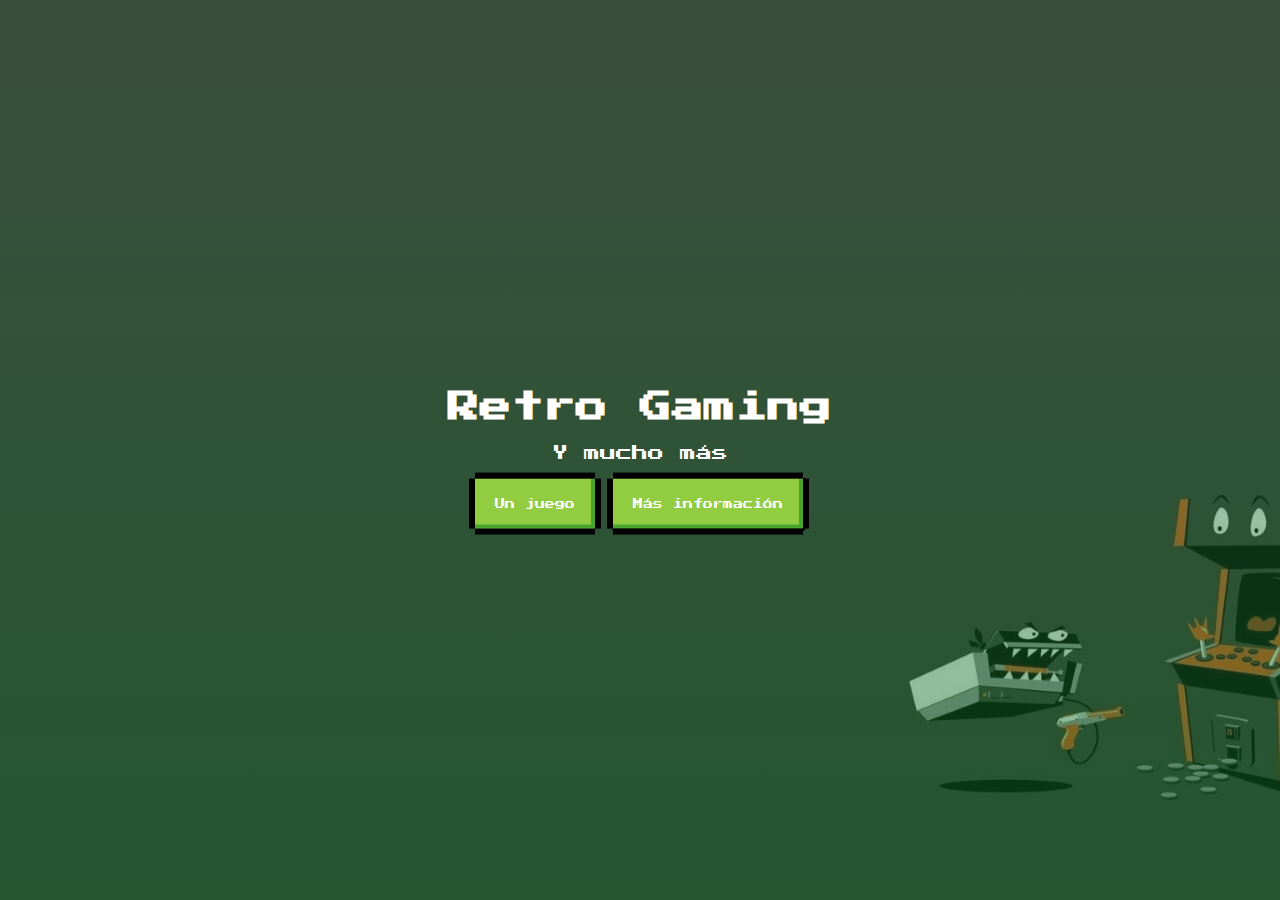
==== proyecto_final/index.html @ 048833ad "proyecto final v.1" ====
<!DOCTYPE html>
<html lang="en">
<head>
    <!-- Página web de Alicia Gutiérrez Martín -->
    <!-- Proyecto final 3º trimestre 1DAM CENEC -->
    <!-- Última actualización: mayo 2023 -->
    <meta charset="UTF-8">
    <meta http-equiv="X-UA-Compatible" content="IE=edge">
    <meta name="viewport" content="width=device-width, initial-scale=1.0">
    <link rel="preconnect" href="https://fonts.googleapis.com">
    <link rel="preconnect" href="https://fonts.gstatic.com" crossorigin>
    <link href="https://fonts.googleapis.com/css2?family=Press+Start+2P&display=swap" rel="stylesheet">
    <link rel="stylesheet" href="estilos.css">
    <title>Proyecto Final</title>
</head>
<body>
    <div class="contenedor">
        <div class="texto">
          <h1>Retro Gaming</h1>
          <p>Y mucho más</p>
          <a class="boton-retro" href="./tateti.html">Un juego</a>
          <button class="boton-retro" onclick="informacion()">Más información</button>
        </div>
      </div>
    <script src="./script.js"></script>
</body>
</html>
---- proyecto_final/estilos.css ----
body, html {
    font-family: 'Press Start 2P', cursive;
    /*le pongo altura vh para que ocupe toda la página*/
    height: 100vh;
    /**/
    /* añado este margin para eliminar el borde blanco exterior*/
    margin: 0;
}

/* The hero image */
.contenedor {
    /* Le añado "linear-gradient" para darle un toque retro */
    background-image: linear-gradient(rgb(54 118 68 / 35%), rgb(13 110 34 / 50%)), url(fondo.jpg);
    height: 100%;  
    /* centramos todo el contenido */
    background-position: center;
    background-repeat: no-repeat;
    background-size: cover;
    position: relative;
  }
  
  /* mete el texto en el centro */
  .texto {
    text-align: center;
    position: absolute;
    top: 50%;
    left: 50%;
    transform: translate(-50%, -50%);
    color: white;
  }

  .boton-retro {
    background: #92CD41;
    display: inline-block;
    position: relative;
    text-align: center;
    font-size: 10px;
    padding: 20px;
    font-family: "Press Start 2P", cursive;
    text-decoration: none;
    color: white;
    box-shadow: inset -4px -4px 0px 0px #4AA52E;
  }

  /*metemos un contenido vacio en el before y en el after*/
  .boton-retro:before, .boton-retro:after {
    content: "";
    position: absolute;
    width: 100%;
    height: 100%;
    box-sizing: content-box;
  }
  /*en el before metemos el borde de arriba y de abajo*/
  .boton-retro:before {
    top: -6px;
    left: 0;
    border-top: 6px black solid;
    border-bottom: 6px black solid;
  }
  /* y en el after el borde de la izquierda y de la derecha*/
  .boton-retro:after {
    left: -6px;
    top: 0;
    border-left: 6px black solid;
    border-right: 6px black solid;
  }

  /* le ponemos hover para que al ponerse encima el ratón el color sea más oscuro y la sombra más grande*/
  .boton-retro:hover {
    background: #76c442;
    box-shadow: inset -6px -6px 0px 0px #4AA52E;
  }


  .fila {
    display: flex;
    flex-direction: row;
    justify-content: center;
}

.cuadrito {
    border: 6px solid #d8ffa3;
    width: 100px;
    height: 100px;
    margin-top: 2px;
    margin-left: 2px;
    margin-right: 2px;
    margin-bottom: 2px;
    font-size: 85px;
    text-align: center;
    font-family: 'Press Start 2P', cursive;
    display: flex;
    align-items: center;
    justify-content: center;
}

.margin-10 {
    margin-bottom: 10px;
}
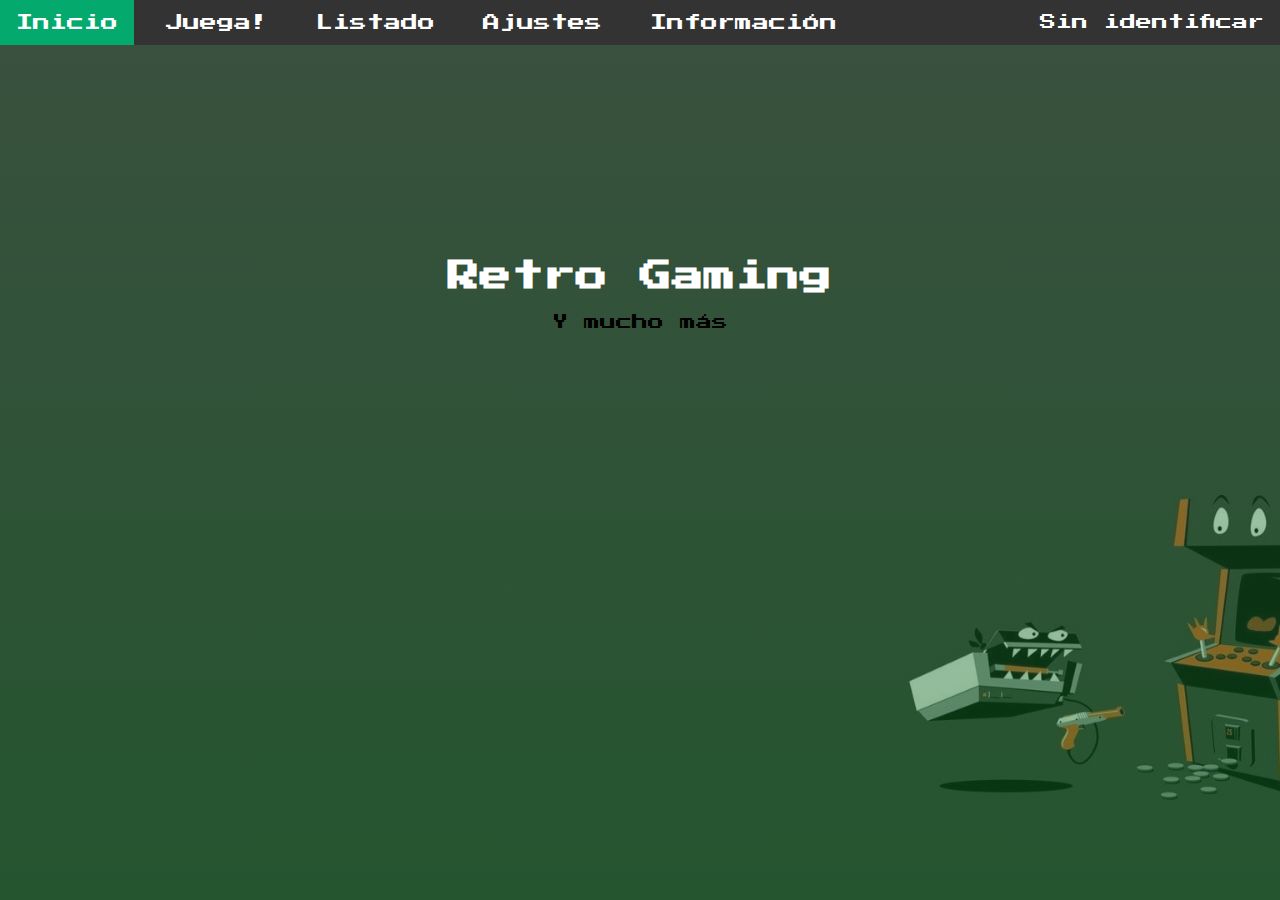
==== commit 26e0edbe: "Add files via upload" ====
--- a/proyecto_final/index.html
+++ b/proyecto_final/index.html
@@ -14,12 +14,29 @@
     <title>Proyecto Final</title>
 </head>
 <body>
+  <nav class="topnav">
+    <div class="menu-izq">
+      <a class="activo" href="./index.html">Inicio</a>
+      <a href="./tateti.html">Juega!</a>
+      <a href="./listado.html">Listado</a> 
+      <a href="./ajustes.html">Ajustes</a>  
+      <a href="#abrir-modal">Información</a> 
+    </div>
+    <div class="menu-dcha" id="usuario">Sin identificar</div>
+  </nav>
+  <div id="abrir-modal" class="ventana-modal">
+<div>
+<a href="" title="Cerrar" class="cerrar-modal">Cerrar</a>
+<p>Alicia Gutiérrez Martín</p>
+<p>1º DAM</p>
+<p>Videojuegos retro</p>
+</div>
+</div>
     <div class="contenedor">
         <div class="texto">
           <h1>Retro Gaming</h1>
           <p>Y mucho más</p>
-          <a class="boton-retro" href="./tateti.html">Un juego</a>
-          <button class="boton-retro" onclick="informacion()">Más información</button>
+          <iframe width="560" height="315" src="https://www.youtube.com/embed/-FAzHyXZPm0" title="YouTube video player" frameborder="0" allow="accelerometer; autoplay; clipboard-write; encrypted-media; gyroscope; picture-in-picture; web-share" allowfullscreen></iframe>
         </div>
       </div>
     <script src="./script.js"></script>
--- a/proyecto_final/estilos.css
+++ b/proyecto_final/estilos.css
@@ -1,22 +1,60 @@
+ /**/
+/*establezco las variables para dar formato a la letra y al fondo, también añado una imagen diferente para el modo día*/
+:root {
+  --colorFuenteDia: black;
+  --colorFuenteNoche:white;
+  --fondoNoche: linear-gradient(rgb(54 118 68 / 35%), rgb(13 110 34 / 50%)), url(fondo.jpg);
+  --fondoDia: linear-gradient(rgb(54 118 68 / 35%), rgb(13 110 34 / 50%)), url(dia.png);
+}
+
 body, html {
     font-family: 'Press Start 2P', cursive;
     /*le pongo altura vh para que ocupe toda la página*/
     height: 100vh;
-    /**/
     /* añado este margin para eliminar el borde blanco exterior*/
     margin: 0;
 }
-
-/* The hero image */
-.contenedor {
+ /*añado flex para colocar correctamente los elementos*/
+ /*pongo fondo de un color oscuro para que se aprecie la barra de navegación y formato para que quede coherente*/
+.topnav {
+  background-color: #333;
+  padding: 14px 16px 14px 0;
+  display: flex;
+  justify-content: space-between;
+}
+
+.topnav a {
+  color: var(--colorFuenteNoche);
+  text-align: center;
+  padding: 14px 16px;
+  text-decoration: none;
+  font-size: 17px;
+}
+ /*con hover hago que cambie la forma de flecha de ratón al pasarlo por encima del elemento*/
+.topnav a:hover {
+  background-color: #ddd;
+  color: black;
+}
+ /*aqui hago que cambie de color a verde el fondo al pinchar sobre una de las opciones de la barra de navegación y aplico un cambio de color en las letras*/
+.topnav a.activo {
+  background-color: #04AA6D;
+  color: var(--colorFuenteNoche);
+}
+
+.menu-dcha {
+  color: var(--colorFuenteNoche);
+}
+
+  body {
     /* Le añado "linear-gradient" para darle un toque retro */
-    background-image: linear-gradient(rgb(54 118 68 / 35%), rgb(13 110 34 / 50%)), url(fondo.jpg);
+    background-image: var(--fondoNoche);
     height: 100%;  
     /* centramos todo el contenido */
     background-position: center;
     background-repeat: no-repeat;
     background-size: cover;
     position: relative;
+    color: var(--colorFuenteNoche);
   }
   
   /* mete el texto en el centro */
@@ -26,7 +64,7 @@
     top: 50%;
     left: 50%;
     transform: translate(-50%, -50%);
-    color: white;
+    color: var(--colorFuenteNoche);
   }
 
   .boton-retro {
@@ -43,7 +81,7 @@
   }
 
   /*metemos un contenido vacio en el before y en el after*/
-  .boton-retro:before, .boton-retro:after {
+  .boton-retro:before, .boton-retro:after{
     content: "";
     position: absolute;
     width: 100%;
@@ -96,4 +134,147 @@
 
 .margin-10 {
     margin-bottom: 10px;
-}+}
+
+.contenedor {
+  padding-right: 15px;
+  padding-left: 15px;
+  margin-right: auto;
+  margin-left: auto;
+  padding: 50px 0;
+}
+
+ /*aplicamos un media query para hacerlo responsive a varios tamaños de pantalla*/
+@media (min-width: 768px) {
+  .contenedor {
+    width: 750px;
+  }
+}
+@media (min-width: 992px) {
+  .contenedor {
+    width: 970px;
+  }
+}
+@media (min-width: 1200px) {
+  .contenedor {
+    width: 1170px;
+  }
+}
+
+.centrado {
+  text-align: center;
+}
+
+#ajustes-form {
+  width: 50%;
+  margin: auto;
+}
+
+#ajustes-form label {
+  display: block;
+  padding: 20px 0;
+}
+
+#ajustes-form input[type=text] {
+  display: block;
+  padding: 10px 15px;
+  font-family: "Press Start 2P", cursive;
+  width: 100%;
+}
+
+.bloque-form:nth-child(2) {
+  margin-bottom: 20px;
+}
+
+/** Modo dia **/
+
+.dia {
+  color: var(--colorFuenteDia);
+  background-image: var(--fondoDia);
+}
+
+.dia .menu-dcha {
+  color: var(--colorFuenteDia);
+}
+
+.dia .topnav {
+  background: #e3e3e3;
+}
+
+.dia .topnav a{
+  color: var(--colorFuenteDia);
+}
+
+.dia .topnav a.activo{
+  color: black;
+}
+
+.dia .texto {
+  color: var(--colorFuenteDia);
+}
+
+
+
+.ventana-modal {
+  position: fixed;
+  display: flex;
+  justify-content: center;
+  align-items: center;
+  top: 0;
+  right: 0;
+  bottom: 0;
+  left: 0;
+  z-index: 1;
+  visibility: hidden;
+  opacity: 0;
+  pointer-events: none;
+  transition: all 0.3s;
+  height: 60%;
+  width: 100%;
+}
+
+.ventana-modal:target {
+    visibility: visible;
+    opacity: 1;
+    pointer-events: auto;
+}
+
+/* El simbolo > me indica que estoy seleccionando todos los elementos hijos, de este caso,
+selecciona todos los elementos div descedientes de ventana-modal.
+Aplicamos más formatos de color y tamaño. Transform translate con los porcentajes centra la ventana, en este caso,
+50% a la izquierda y abajo*/
+.ventana-modal > div {
+   width: 400px;
+   height: 200px;
+	 position: absolute;
+	 top: 88%;
+	 left: 50%;
+	 transform: translate(-50%, -50%);
+	 padding: 2em;
+	 background: white;
+}
+
+.ventana-modal p {
+  font-size: 80%;
+	margin: 0 0 15px;
+  color: black;
+}
+
+.cerrar-modal {
+   color: #aaa;
+	 line-height: 50px;
+	 font-size: 73%;
+	 position: absolute;
+	 right: 0;
+	 text-align: center;
+	 top: 0;
+	 width: 100px;
+	 text-decoration: none;
+}
+
+/* con la pseudoclase :hover hacemos que al pasar el puntero cambie de una flecha a una manita, aparte un formato de color*/
+.cerrar-modal:hover, p {
+  color: black;
+}
+
+
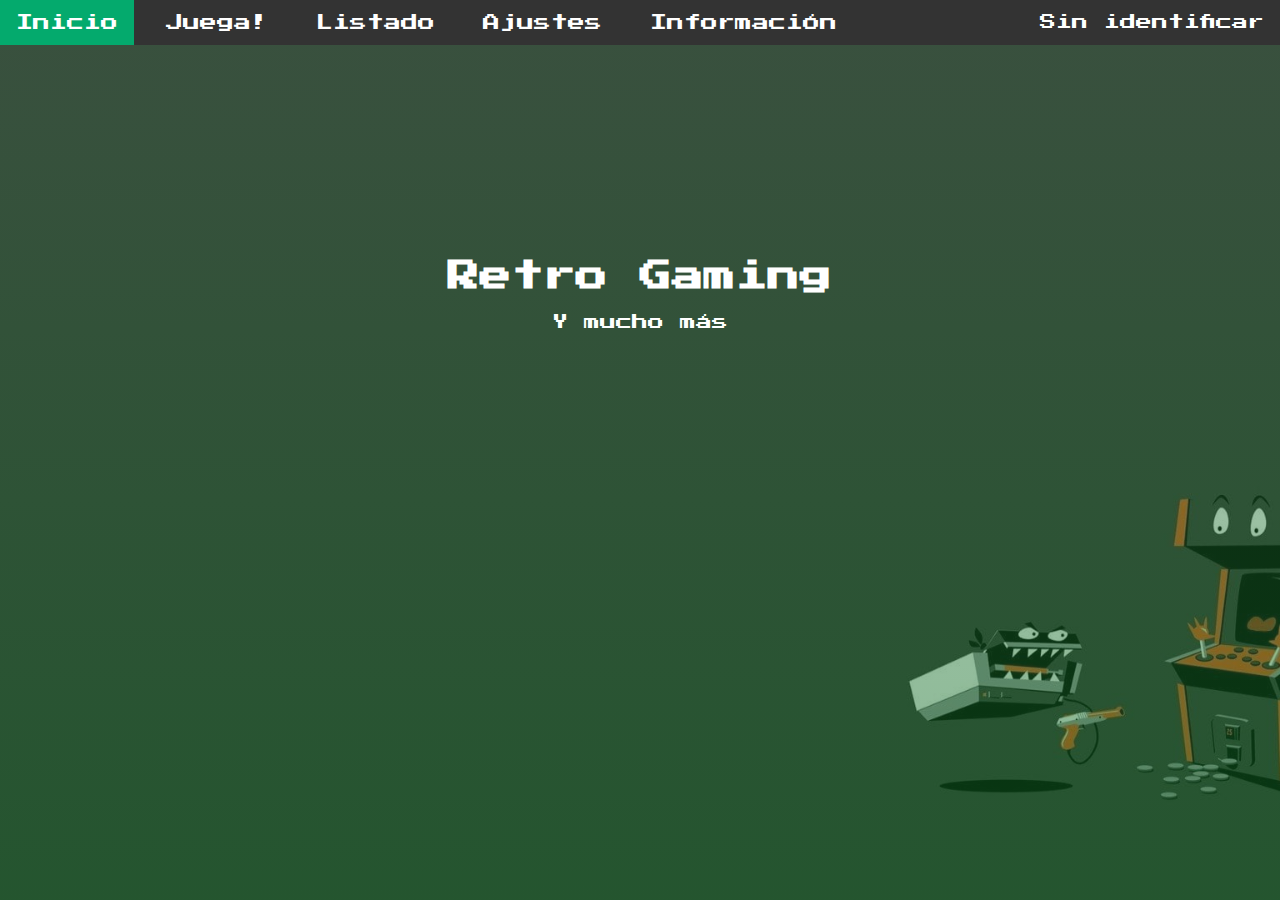
==== commit 83c56da6: "Add files via upload" ====
--- a/proyecto_final/index.html
+++ b/proyecto_final/index.html
@@ -18,20 +18,25 @@
     <div class="menu-izq">
       <a class="activo" href="./index.html">Inicio</a>
       <a href="./tateti.html">Juega!</a>
-      <a href="./listado.html">Listado</a> 
+      <a href="./juegos.xml">Listado</a> 
       <a href="./ajustes.html">Ajustes</a>  
       <a href="#abrir-modal">Información</a> 
     </div>
     <div class="menu-dcha" id="usuario">Sin identificar</div>
   </nav>
   <div id="abrir-modal" class="ventana-modal">
-<div>
-<a href="" title="Cerrar" class="cerrar-modal">Cerrar</a>
-<p>Alicia Gutiérrez Martín</p>
-<p>1º DAM</p>
-<p>Videojuegos retro</p>
-</div>
-</div>
+    <div>
+    <a href="" title="Cerrar" class="cerrar-modal">Cerrar</a>
+    <p>Alicia Gutiérrez Martín</p>
+    <p>1º DAM</p>
+    <p>Videojuegos retro</p>
+    <p>La página de listado es la que esta formada usando XML</p>
+    <p>La página de Juega! incluye modificación del html usando JavaScript</p>
+    <p>Cuando carga cada página se muestra por consola el modo activo</p>
+    <p>En la página de ajustes cuando se guardan los datos se muestra un mensaje por consola</p>
+    </div>
+    </div>
+
     <div class="contenedor">
         <div class="texto">
           <h1>Retro Gaming</h1>
--- a/proyecto_final/estilos.css
+++ b/proyecto_final/estilos.css
@@ -245,7 +245,7 @@
 50% a la izquierda y abajo*/
 .ventana-modal > div {
    width: 400px;
-   height: 200px;
+   height: 300px;
 	 position: absolute;
 	 top: 88%;
 	 left: 50%;
@@ -273,8 +273,8 @@
 }
 
 /* con la pseudoclase :hover hacemos que al pasar el puntero cambie de una flecha a una manita, aparte un formato de color*/
-.cerrar-modal:hover, p {
-  color: black;
-}
-
-
+.cerrar-modal:hover p {
+  color: black;
+}
+
+
